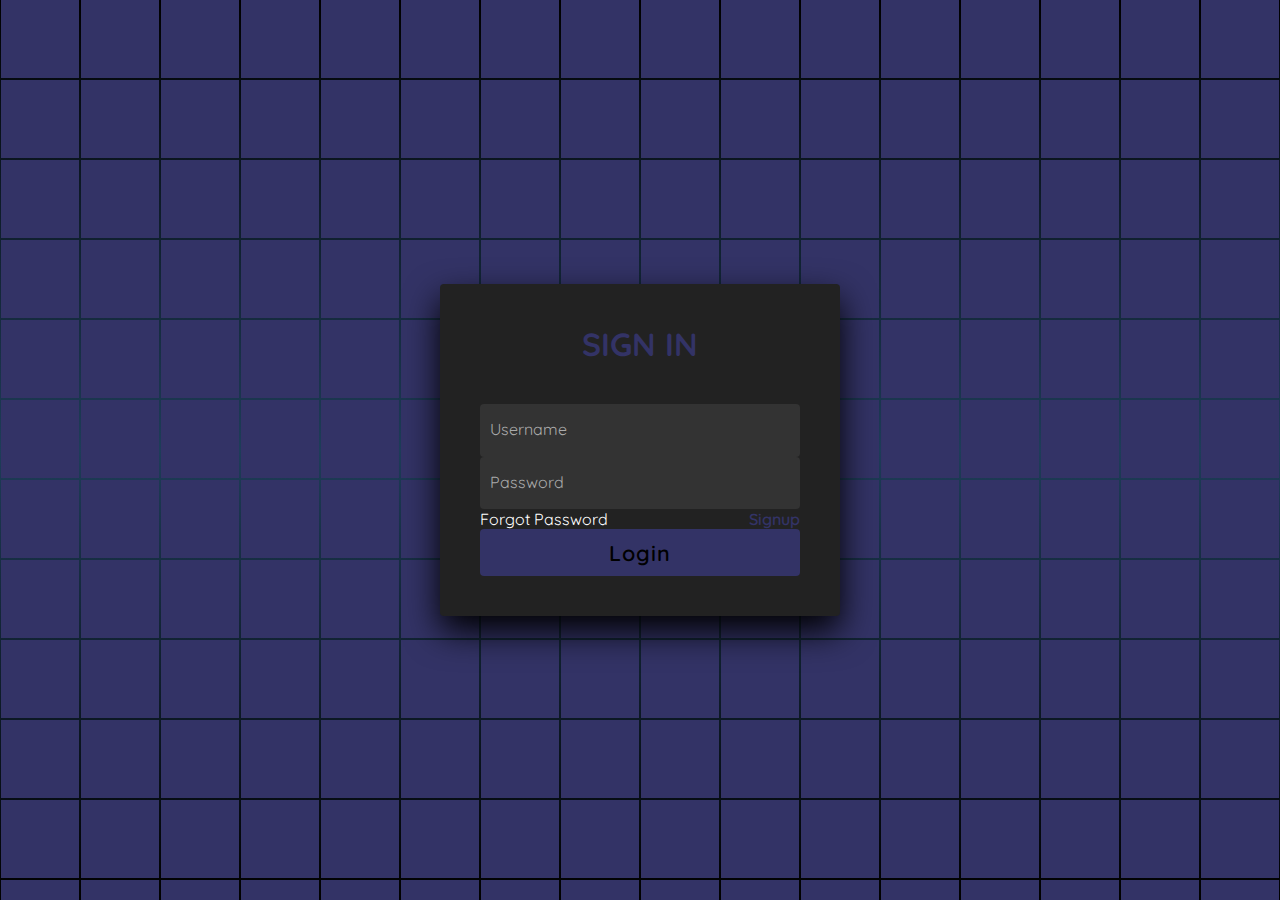
==== templates/login.html @ 326d18b5 "first commit" ====
<!DOCTYPE html>
<html>
<head>
    <link rel="stylesheet" type="text/css" href="/static/style.css">
    <title>Animated Login Form</title>
</head>
<body>
    <section>
        <section> <span></span> <span></span> <span></span> <span></span>
            <span></span> <span></span> <span></span> <span></span> <span>
            </span> <span></span> <span></span> <span></span> <span></span>
            <span></span> <span></span> <span></span> <span></span> <span>
            </span> <span></span> <span></span> <span></span> <span></span>
            <span></span> <span></span> <span></span> <span></span> <span>
            </span> <span></span> <span></span> <span></span> <span></span>
            <span></span> <span></span> <span></span> <span></span> <span>
            </span> <span></span> <span></span> <span></span> <span></span>
            <span></span> <span></span> <span></span> <span></span> <span></span>
            <span></span> <span></span> <span></span> <span></span> <span></span>
            <span></span> <span></span> <span></span> <span></span> <span></span>
            <span></span> <span></span> <span></span> <span></span> <span></span>
            <span></span> <span></span> <span></span> <span></span> <span></span>
            <span></span> <span></span> <span></span> <span></span> <span></span>
            <span></span> <span></span> <span></span> <span></span> <span></span>
            <span></span> <span></span> <span></span> <span></span> <span></span>
            <span></span> <span></span> <span></span> <span></span> <span></span>
            <span></span> <span></span> <span></span> <span></span> <span></span>
            <span></span> <span></span> <span></span> <span></span> <span></span>
            <span></span> <span></span> <span></span> <span></span> <span></span>
            <span></span> <span></span> <span></span> <span></span> <span></span>
            <span></span> <span></span> <span></span> <span></span> <span></span>
            <span></span> <span></span> <span></span> <span></span> <span></span>
            <span></span> <span></span> <span></span> <span></span> <span></span>
            <span></span> <span></span> <span></span> <span></span> <span></span>
            <span></span> <span></span> <span></span> <span></span> <span></span>
            <span></span> <span></span> <span></span> <span></span> <span></span>
            <span></span> <span></span> <span></span> <span></span> <span></span>
            <span></span> <span></span> <span></span> <span></span> <span></span>
            <span></span> <span></span> <span></span> <span></span> <span></span>
            <span></span> <span></span> <span></span> <span></span> <span></span>
            <span></span> <span></span> <span></span> <span></span> <span></span> <span></span> <span></span> <span></span> <span></span> <span></span> <span></span> <span></span> <span></span> <span></span> <span></span> <span></span> <span></span> <span></span> <span></span> <span></span> <span></span> <span></span> <span></span> <span></span> <span></span> <span></span> <span></span> <span></span> <span></span> <span></span> <span></span> <span></span> <span></span> <span></span> <span></span> <span></span> <span></span> <span></span> <span></span> <span></span> <span></span> <span></span> <span></span> <span></span> <span></span> <span></span> <span></span> <span></span> <span></span> <span></span> <span></span> <span></span> <span></span> <span></span> <span></span> <span></span> <span></span> <span></span> <span></span> <span></span> <span></span> <span></span> <span></span> <span></span> <span></span> <span></span> <span></span> <span></span> <span></span> <span></span> <span></span> <span></span> <span></span> <span></span> <span></span> <span></span> <span></span> <span></span> <span></span> <span></span> <span></span> <span></span> <span></span> <span></span> <span></span> <span></span> <span></span> <span></span> <span></span> <span></span> <span></span> <span></span> <span></span> <span></span> <span></span> <span></span> <span></span> <span></span> <span></span> <span></span> <span></span> <span></span> <span></span> <span></span> <span></span>


        <div class="signin">
            <div class="content">
                <h2>Sign In</h2>
                <div class="form">
                    <form action="/login" method="post">
                        <div class="inputBox">
                            <input type="text" name="username" required>
                            <i>Username</i>
                        </div>
                        <div class="inputBox">
                            <input type="password" name="password" required>
                            <i>Password</i>
                        </div>
                        <div class="links">
                            <a href="#">Forgot Password</a>
                            <a href="#">Signup</a>
                        </div>
                        <div class="inputBox">
                            <input type="submit" value="Login">
                        </div>
                    </form>
                </div>
            </div>
        </div>
    </section>
</body>
</html>
---- static/style.css ----
@import url('https://fonts.googleapis.com/css2?family=Quicksand:wght@300;400;500;600;700&display=swap');
*
{
  margin: 0;
  padding: 0;
  box-sizing: border-box;
  font-family: 'Quicksand', sans-serif;
}
body
{
  display: flex;
  justify-content: center;
  align-items: center;
  min-height: 100vh;
  background: #000;
}
section
{
  position: absolute;
  width: 100vw;
  height: 100vh;
  display: flex;
  justify-content: center;
  align-items: center;
  gap: 2px;
  flex-wrap: wrap;
  overflow: hidden;
}
section::before
{
  content: '';
  position: absolute;
  width: 100%;
  height: 100%;
  background: linear-gradient(#000,#1E3D59,#000);
  animation: animate 5s linear infinite;
}
@keyframes animate
{
  0%
  {
    transform: translateY(-100%);
  }
  100%
  {
    transform: translateY(100%);
  }
}
section span
{
  position: relative;
  display: block;
  width: calc(6.25vw - 2px);
  height: calc(6.25vw - 2px);
  background: #333366;
  z-index: 2;
  transition: 1.5s;
}
section span:hover
{
  background: #1E3D59;
  transition: 0s;
}

section .signin
{
  position: absolute;
  width: 400px;
  background: #222;
  z-index: 1000;
  display: flex;
  justify-content: center;
  align-items: center;
  padding: 40px;
  border-radius: 4px;
  box-shadow: 0 15px 35px rgba(0,0,0,9);
}
section .signin .content
{
  position: relative;
  width: 100%;
  display: flex;
  justify-content: center;
  align-items: center;
  flex-direction: column;
  gap: 40px;
}
section .signin .content h2
{
  font-size: 2em;
  color: #333366;
  text-transform: uppercase;
}
section .signin .content .form
{
  width: 100%;
  display: flex;
  flex-direction: column;
  gap: 25px;
}
section .signin .content .form .inputBox
{
  position: relative;
  width: 100%;
}
section .signin .content .form .inputBox input
{
  position: relative;
  width: 100%;
  background: #333;
  border: none;
  outline: none;
  padding: 25px 10px 7.5px;
  border-radius: 4px;
  color: #fff;
  font-weight: 500;
  font-size: 1em;
}
section .signin .content .form .inputBox i
{
  position: absolute;
  left: 0;
  padding: 15px 10px;
  font-style: normal;
  color: #aaa;
  transition: 0.5s;
  pointer-events: none;
}
.signin .content .form .inputBox input:focus ~ i,
.signin .content .form .inputBox input:valid ~ i
{
  transform: translateY(-7.5px);
  font-size: 0.8em;
  color: #fff;
}
.signin .content .form .links
{
  position: relative;
  width: 100%;
  display: flex;
  justify-content: space-between;
}
.signin .content .form .links a
{
  color: #fff;
  text-decoration: none;
}
.signin .content .form .links a:nth-child(2)
{
  color: #333366;
  font-weight: 600;
}
.signin .content .form .inputBox input[type="submit"]
{
  padding: 10px;
  background: #333366;
  color: #000;
  font-weight: 600;
  font-size: 1.35em;
  letter-spacing: 0.05em;
  cursor: pointer;
}
input[type="submit"]:active
{
  opacity: 0.6;
}
@media (max-width: 900px)
{
  section span
  {
    width: calc(10vw - 2px);
    height: calc(10vw - 2px);
  }
}
@media (max-width: 600px)
{
  section span
  {
    width: calc(20vw - 2px);
    height: calc(20vw - 2px);
  }
}
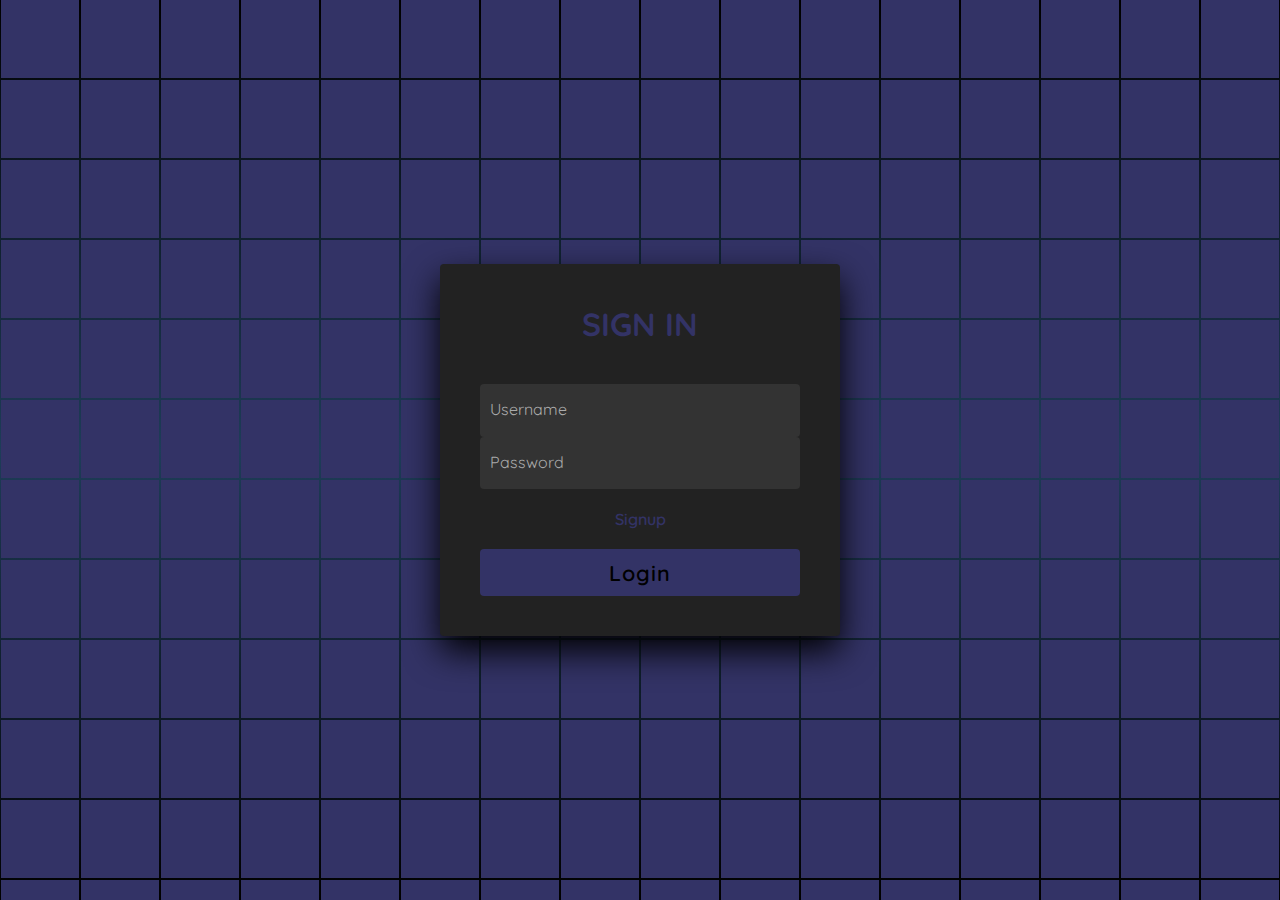
==== commit 385910ba: "added a sign up email method and login creds" ====
--- a/templates/login.html
+++ b/templates/login.html
@@ -1,8 +1,8 @@
 <!DOCTYPE html>
 <html>
 <head>
-    <link rel="stylesheet" type="text/css" href="/static/style.css">
-    <title>Animated Login Form</title>
+    <link rel="stylesheet" type="text/css" href="/static/login_style.css">
+    <title>Login</title>
 </head>
 <body>
     <section>
@@ -54,9 +54,13 @@
                             <input type="password" name="password" required>
                             <i>Password</i>
                         </div>
+                        <br>
                         <div class="links">
-                            <a href="#">Forgot Password</a>
-                            <a href="#">Signup</a>
+                        <br>
+                            <a href="#" onclick="openEmailClient()">Signup</a>
+                            <script src="/static/main.js"></script>
+                            <br>
+                            <br>
                         </div>
                         <div class="inputBox">
                             <input type="submit" value="Login">
--- a/static/login_style.css
+++ b/static/login_style.css
@@ -0,0 +1,182 @@
+@import url('https://fonts.googleapis.com/css2?family=Quicksand:wght@300;400;500;600;700&display=swap');
+*
+{
+  margin: 0;
+  padding: 0;
+  box-sizing: border-box;
+  font-family: 'Quicksand', sans-serif;
+}
+body
+{
+  display: flex;
+  justify-content: center;
+  align-items: center;
+  min-height: 100vh;
+  background: #000;
+}
+section
+{
+  position: absolute;
+  width: 100vw;
+  height: 100vh;
+  display: flex;
+  justify-content: center;
+  align-items: center;
+  gap: 2px;
+  flex-wrap: wrap;
+  overflow: hidden;
+}
+section::before
+{
+  content: '';
+  position: absolute;
+  width: 100%;
+  height: 100%;
+  background: linear-gradient(#000,#1E3D59,#000);
+  animation: animate 5s linear infinite;
+}
+@keyframes animate
+{
+  0%
+  {
+    transform: translateY(-100%);
+  }
+  100%
+  {
+    transform: translateY(100%);
+  }
+}
+section span
+{
+  position: relative;
+  display: block;
+  width: calc(6.25vw - 2px);
+  height: calc(6.25vw - 2px);
+  background: #333366;
+  z-index: 2;
+  transition: 1.5s;
+}
+section span:hover
+{
+  background: #1E3D59;
+  transition: 0s;
+}
+
+section .signin
+{
+  position: absolute;
+  width: 400px;
+  background: #222;
+  z-index: 1000;
+  display: flex;
+  justify-content: center;
+  align-items: center;
+  padding: 40px;
+  border-radius: 4px;
+  box-shadow: 0 15px 35px rgba(0,0,0,9);
+}
+section .signin .content
+{
+  position: relative;
+  width: 100%;
+  display: flex;
+  justify-content: center;
+  align-items: center;
+  flex-direction: column;
+  gap: 40px;
+}
+section .signin .content h2
+{
+  font-size: 2em;
+  color: #333366;
+  text-transform: uppercase;
+}
+section .signin .content .form
+{
+  width: 100%;
+  display: flex;
+  flex-direction: column;
+  gap: 25px;
+}
+section .signin .content .form .inputBox
+{
+  position: relative;
+  width: 100%;
+}
+section .signin .content .form .inputBox input
+{
+  position: relative;
+  width: 100%;
+  background: #333;
+  border: none;
+  outline: none;
+  padding: 25px 10px 7.5px;
+  border-radius: 4px;
+  color: #fff;
+  font-weight: 500;
+  font-size: 1em;
+}
+section .signin .content .form .inputBox i
+{
+  position: absolute;
+  left: 0;
+  padding: 15px 10px;
+  font-style: normal;
+  color: #aaa;
+  transition: 0.5s;
+  pointer-events: none;
+}
+.signin .content .form .inputBox input:focus ~ i,
+.signin .content .form .inputBox input:valid ~ i
+{
+  transform: translateY(-7.5px);
+  font-size: 0.8em;
+  color: #fff;
+}
+.signin .content .form .links
+{
+  position: relative;
+  width: 100%;
+  display: flex;
+  justify-content: space-between;
+}
+.signin .content .form .links a
+{
+  color: #fff;
+  text-decoration: none;
+}
+.signin .content .form .links a:nth-child(2)
+{
+  color: #333366;
+  font-weight: 600;
+}
+.signin .content .form .inputBox input[type="submit"]
+{
+  padding: 10px;
+  background: #333366;
+  color: #000;
+  font-weight: 600;
+  font-size: 1.35em;
+  letter-spacing: 0.05em;
+  cursor: pointer;
+}
+input[type="submit"]:active
+{
+  opacity: 0.6;
+}
+@media (max-width: 900px)
+{
+  section span
+  {
+    width: calc(10vw - 2px);
+    height: calc(10vw - 2px);
+  }
+}
+@media (max-width: 600px)
+{
+  section span
+  {
+    width: calc(20vw - 2px);
+    height: calc(20vw - 2px);
+  }
+}